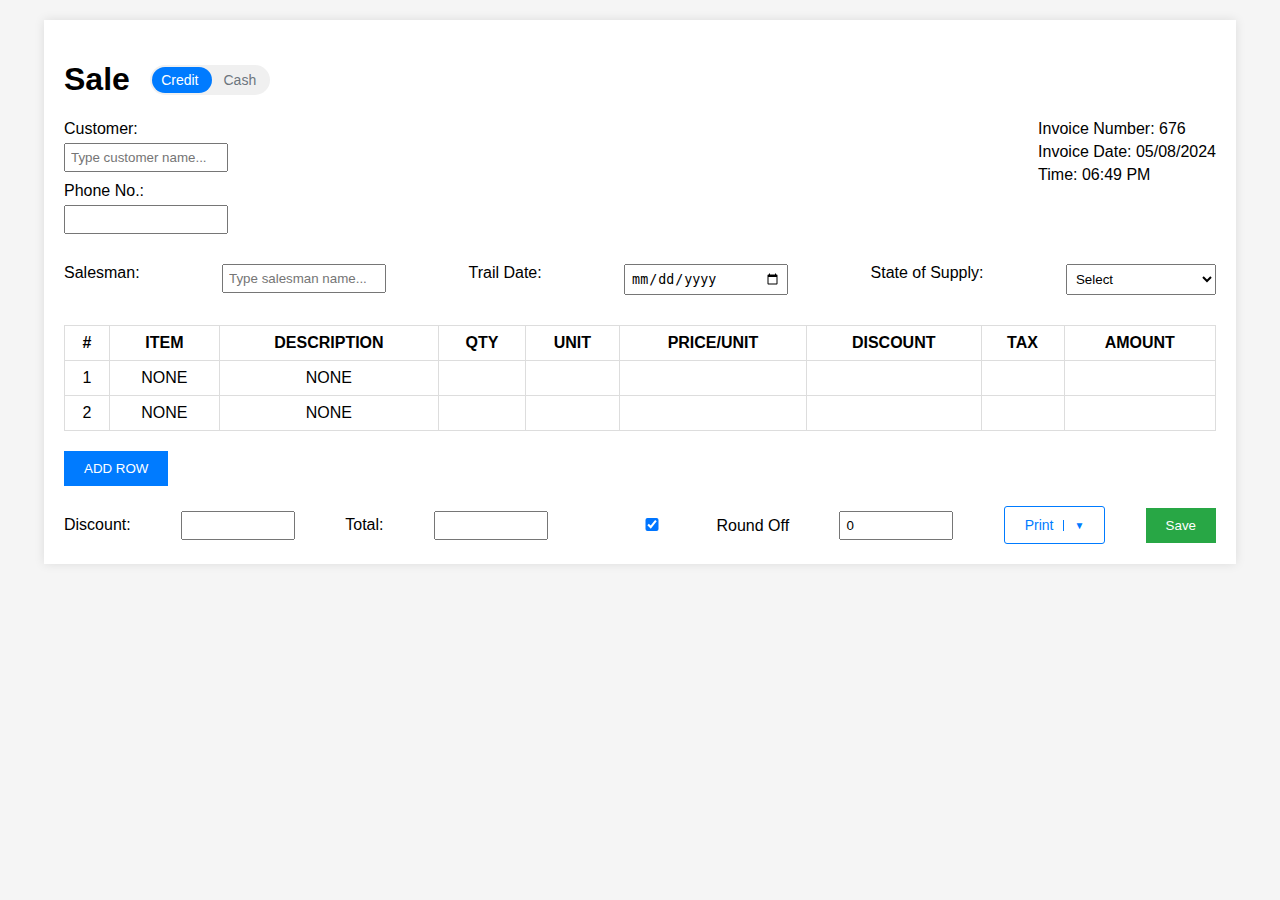
==== index.html @ 81d82df8 "first changes" ====
<!DOCTYPE html>
<html lang="en">
<head>
    <meta charset="UTF-8">
    <meta name="viewport" content="width=device-width, initial-scale=1.0">
    <title>Invoice Page</title>
    <link rel="stylesheet" href="styles.css">
</head>
<body>
    <div class="container">
        <div class="header">
            <h1>Sale</h1>
            <div class="toggle-container">
                <input type="checkbox" id="toggle" class="toggle-input">
                <label for="toggle" class="toggle-label">
                    <span class="toggle-option">Credit</span>
                    <span class="toggle-option">Cash</span>
                    <span class="toggle-slider"></span>
                </label>
            </div>
        </div>
        
        <div class="invoice-details">
            <div class="left">
                <label for="customer">Customer:</label>
                <input type="text" id="customer" placeholder="Type customer name..." oninput="showCustomerSuggestions(this.value)">
                <div id="customer-suggestions" class="customersuggestions"></div>
                <label for="phone">Phone No.:</label>
                <input type="text" id="phone">
            </div>
            <div class="right">
                <label>Invoice Number: 676</label>
                <label>Invoice Date: 05/08/2024</label>
                <label>Time: 06:49 PM</label>
            </div>
        </div>
        
        <div class="details-row">
            <label for="salesman">Salesman:</label>
            <div class = "inp">
            <input type="text" id="salesman" placeholder="Type salesman name..." oninput="showSalesmanSuggestions(this.value)">
            <div id="salesman-suggestions" class="salesmansuggestions"></div>
            </div>
            <label for="trail-date">Trail Date:</label>
            <input type="date" id="trail-date">
            <label for="state-supply">State of Supply:</label>
            <select id="state-supply">
                <option>Select</option>
            </select>
        </div>
        
        <table>
            <thead>
                <tr>
                    <th>#</th>
                    <th>ITEM</th>
                    <th>DESCRIPTION</th>
                    <th>QTY</th>
                    <th>UNIT</th>
                    <th>PRICE/UNIT</th>
                    <th>DISCOUNT</th>
                    <th>TAX</th>
                    <th>AMOUNT</th>
                </tr>
            </thead>
            <tbody>
                <tr>
                    <td>1</td>
                    <td>NONE</td>
                    <td>NONE</td>
                    <td></td>
                    <td></td>
                    <td></td>
                    <td></td>
                    <td></td>
                    <td></td>
                </tr>
                <tr>
                    <td>2</td>
                    <td>NONE</td>
                    <td>NONE</td>
                    <td></td>
                    <td></td>
                    <td></td>
                    <td></td>
                    <td></td>
                    <td></td>
                </tr>
            </tbody>
        </table>

        <button class="add-row">ADD ROW</button>

        <div class="footer">
            <label for="discount">Discount:</label>
            <input type="text" id="discount">
            <label for="total">Total:</label>
            <input type="text" id="total">
            <label>
                <input type="checkbox" checked>
                Round Off
            </label>
            <input type="text" value="0">
            <button class="print-button">Print <span class="dropdown-arrow" style="border-left: 1.5px solid #007bff;">▼</span></button>
            <button class="save">Save</button>
        </div>
    </div>
    <script src="script.js"></script>
</body>
</html>
---- styles.css ----
body {
    font-family: Arial, sans-serif;
    background-color: #f5f5f5;
    margin: 0;
    padding: 0;
}

.container {
    width: 90%;
    margin: 20px auto;
    background-color: #fff;
    padding: 20px;
    box-shadow: 0 0 10px rgba(0, 0, 0, 0.1);
}

.invoice-details,
.details-row {
    display: flex;
    position: relative;
    justify-content: space-between;
    margin-bottom: 20px;
}

.invoice-details label,
.details-row label {
    display: block;
    margin-bottom: 5px;
}

.invoice-details select,
.invoice-details input,
.details-row input,
.details-row select {
    padding: 5px;
    margin-bottom: 10px;
    width: 150px;
}

table {
    width: 100%;
    border-collapse: collapse;
    margin-bottom: 20px;
}

table th,
table td {
    border: 1px solid #ddd;
    padding: 8px;
    text-align: center;
}

.add-row {
    display: block;
    margin: 0 auto 20px;
    padding: 10px 20px;
    background-color: #007bff;
    color: #fff;
    border: none;
    cursor: pointer;
    margin-left: 0;
}

.footer {
    display: flex;
    justify-content: space-between;
    align-items: center;
}

.footer label {
    margin-right: 10px;
}

.footer input {
    padding: 5px;
    margin-right: 10px;
    width: 100px;
}

.save {
    background-color: #28a745;
    color: #fff;
    padding: 10px 20px;
    border: none;
    cursor: pointer;
}

.print-button {
    background-color: #ffffff;
    color: #007bff;
    border: 1px solid #007bff;
    padding: 10px 20px;
    font-size: 14px;
    cursor: pointer;
    display: inline-flex;
    align-items: center;
    border-radius: 3px;
}

.print-button:hover {
    background-color: #cff3ee;
}

.print-button:focus {
    outline: none;
}

.dropdown-arrow {
    font-size: 10px;
    margin-left: 10px;
    padding-left: 10px;
    border-left: 1.5px solid #007bff;
    height: 100%; /* Ensures the arrow spans the full height of the button */
    display: flex;
    align-items: center;
}

/* Styling for the suggestions box */
.salesmansuggestions {
    border: 1px solid #c0c0c0;
    max-height: 150px;
    overflow-y: auto;
    position: absolute; /* Positioning relative to the parent */
    background-color: #fff;
    width: 200px; /* Match the width of the input field */
    display: none; /* Hidden by default */
    top: 100%; /* Position it directly below the input field */
    left: 0;
}
.inp{
    position: relative;
}

/* Styling for individual suggestion items */
.salesmansuggestions div {
    padding: 8px;
    cursor: pointer;
}

/* Styling for suggestion items on hover */
.salesmansuggestions div:hover {
    background-color: #f0f0f0;
}

.customersuggestions {
    border: 1px solid #c0c0c0;
    max-height: 150px;
    overflow-y: auto;
    position: absolute;
    background-color: #fff;
    width: 200px; /* Match width of the input box */
    display: none;
    
}

.customersuggestions div {
    padding: 8px;
    cursor: pointer;
}

.customersuggestions div:hover {
    background-color: #f0f0f0;
}


.header {
    display: flex;
    align-items: center;
}

.toggle-container {
    display: inline-block;
    position: relative;
    margin-left: 20px;
}

.toggle-input {
    display: none;
}

.toggle-label {
    display: flex;
    align-items: center;
    justify-content: space-between;
    width: 120px;
    height: 30px;
    background-color: #f0f0f0;
    border-radius: 15px;
    position: relative;
    cursor: pointer;
}

.toggle-option {
    width: 50%;
    text-align: center;
    font-size: 14px;
    color: #6c757d;
    user-select: none;
    z-index: 1;
    position: relative;
    transition: color 0.3s ease;
}

.toggle-slider {
    position: absolute;
    top: 2px;
    bottom: 2px;
    left: 2px;
    width: 50%;
    background-color: #007bff;
    border-radius: 15px;
    transition: all 0.3s ease;
}

.toggle-label .toggle-option:first-child {
    color: white; /* White color for "Credit" when unchecked */
}
.toggle-label .toggle-option:last-child {
    color: white; /* White color for "Credit" when unchecked */
}
/* When checkbox is checked: move the slider and update text colors */
.toggle-input:checked + .toggle-label .toggle-slider {
    left: calc(50% + 2px);
}

.toggle-input:checked + .toggle-label .toggle-option:first-child {
    color: #6c757d; /* Gray color for "Credit" when "Cash" is selected */
}

.toggle-input:checked + .toggle-label .toggle-option:last-child {
    color: white; /* White color for "Cash" when selected */
}
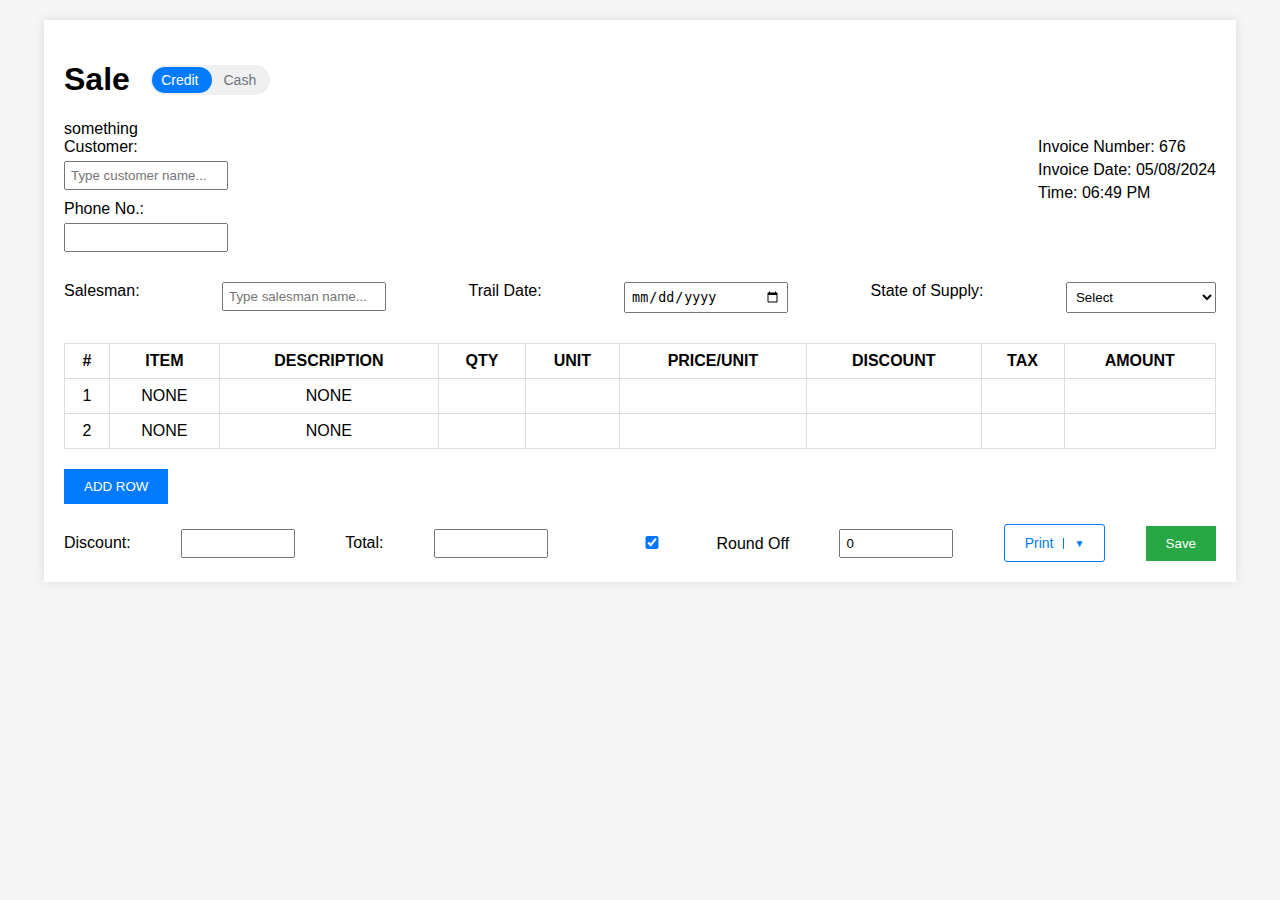
==== commit b7156287: "okay" ====
--- a/index.html
+++ b/index.html
@@ -19,7 +19,7 @@
                 </label>
             </div>
         </div>
-        
+        <span>something</span>
         <div class="invoice-details">
             <div class="left">
                 <label for="customer">Customer:</label>
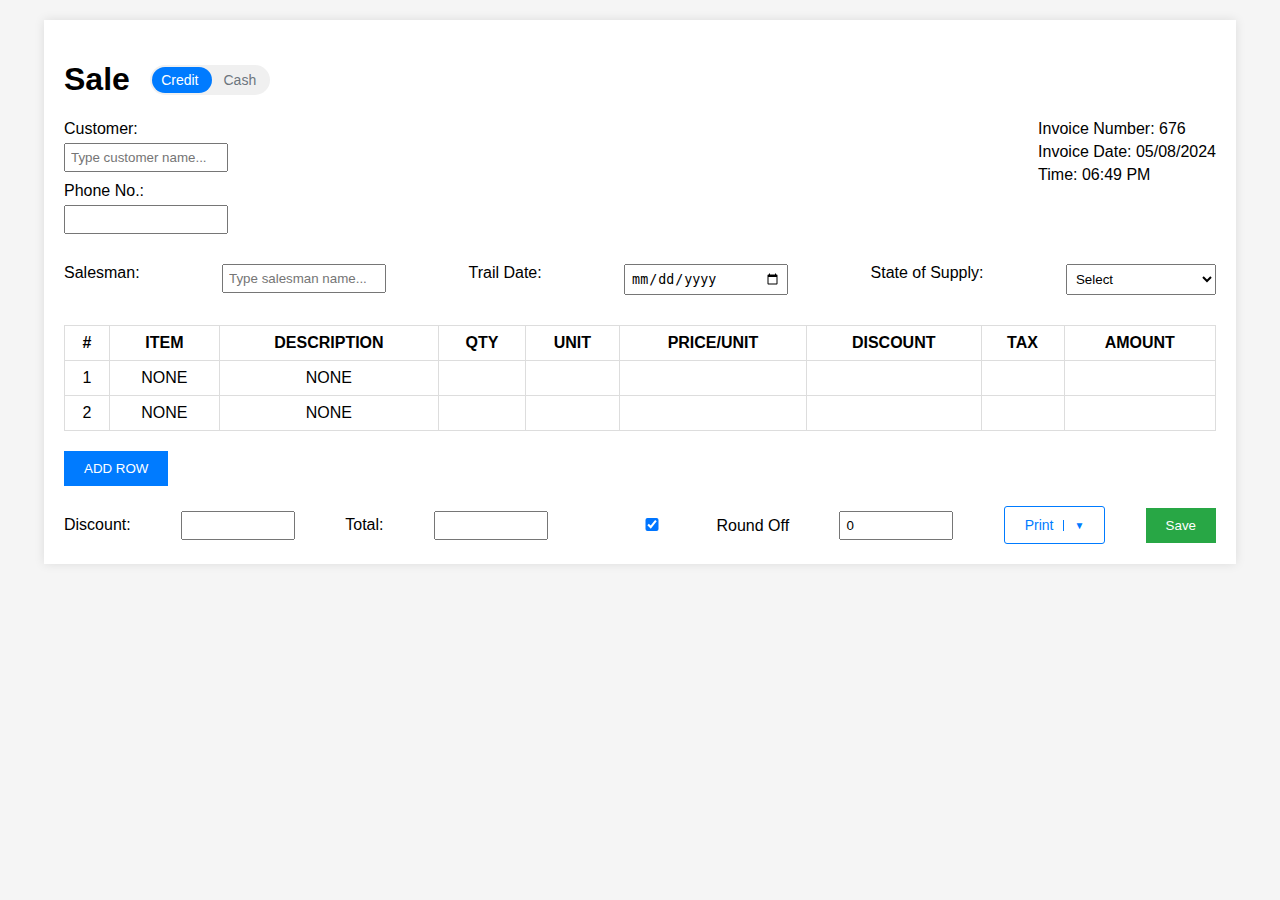
==== commit 9a7a2a88: "something part 2" ====
--- a/index.html
+++ b/index.html
@@ -19,7 +19,7 @@
                 </label>
             </div>
         </div>
-        <span>something</span>
+        
         <div class="invoice-details">
             <div class="left">
                 <label for="customer">Customer:</label>
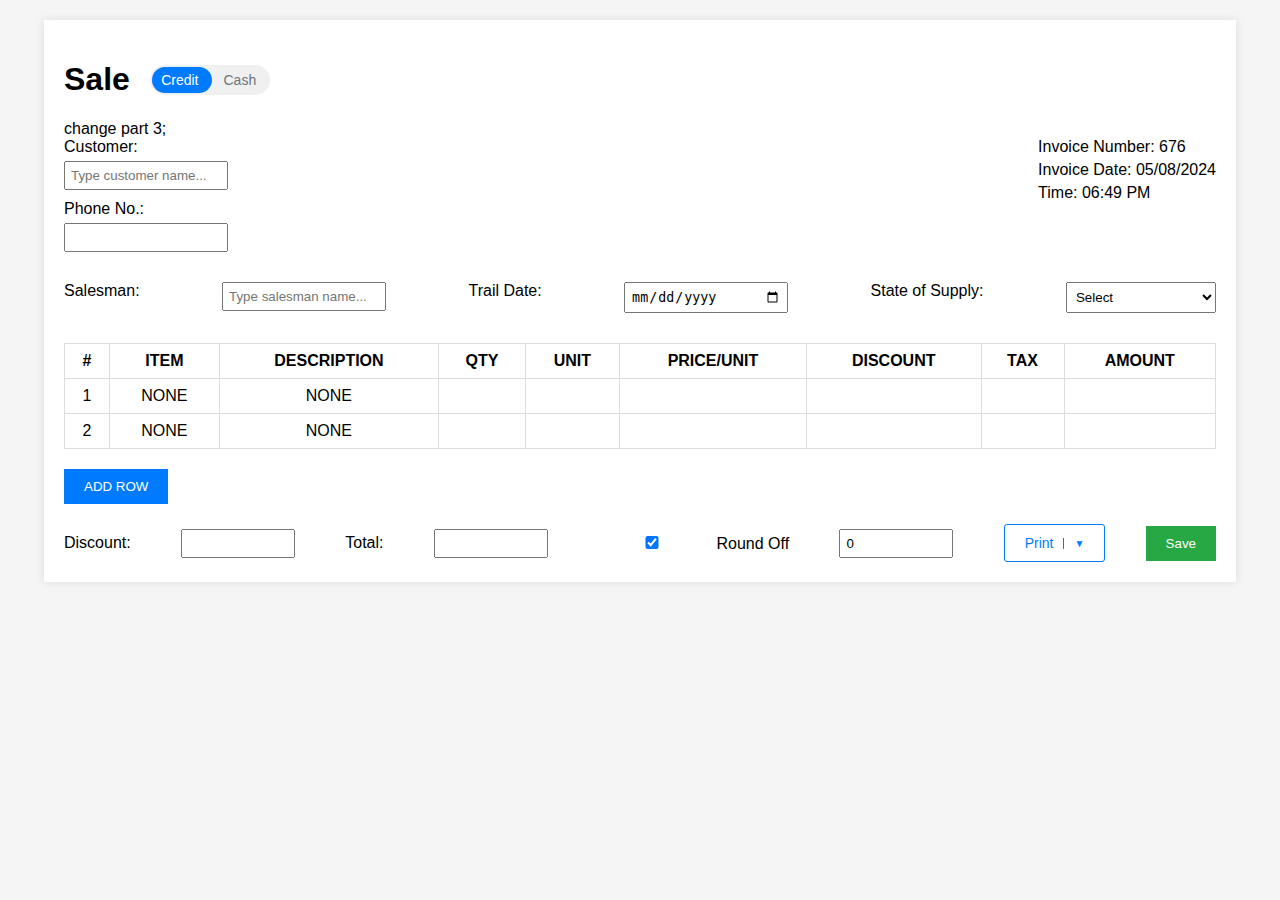
==== commit c299f0e9: "something part 3" ====
--- a/index.html
+++ b/index.html
@@ -19,7 +19,7 @@
                 </label>
             </div>
         </div>
-        
+        change part 3;
         <div class="invoice-details">
             <div class="left">
                 <label for="customer">Customer:</label>
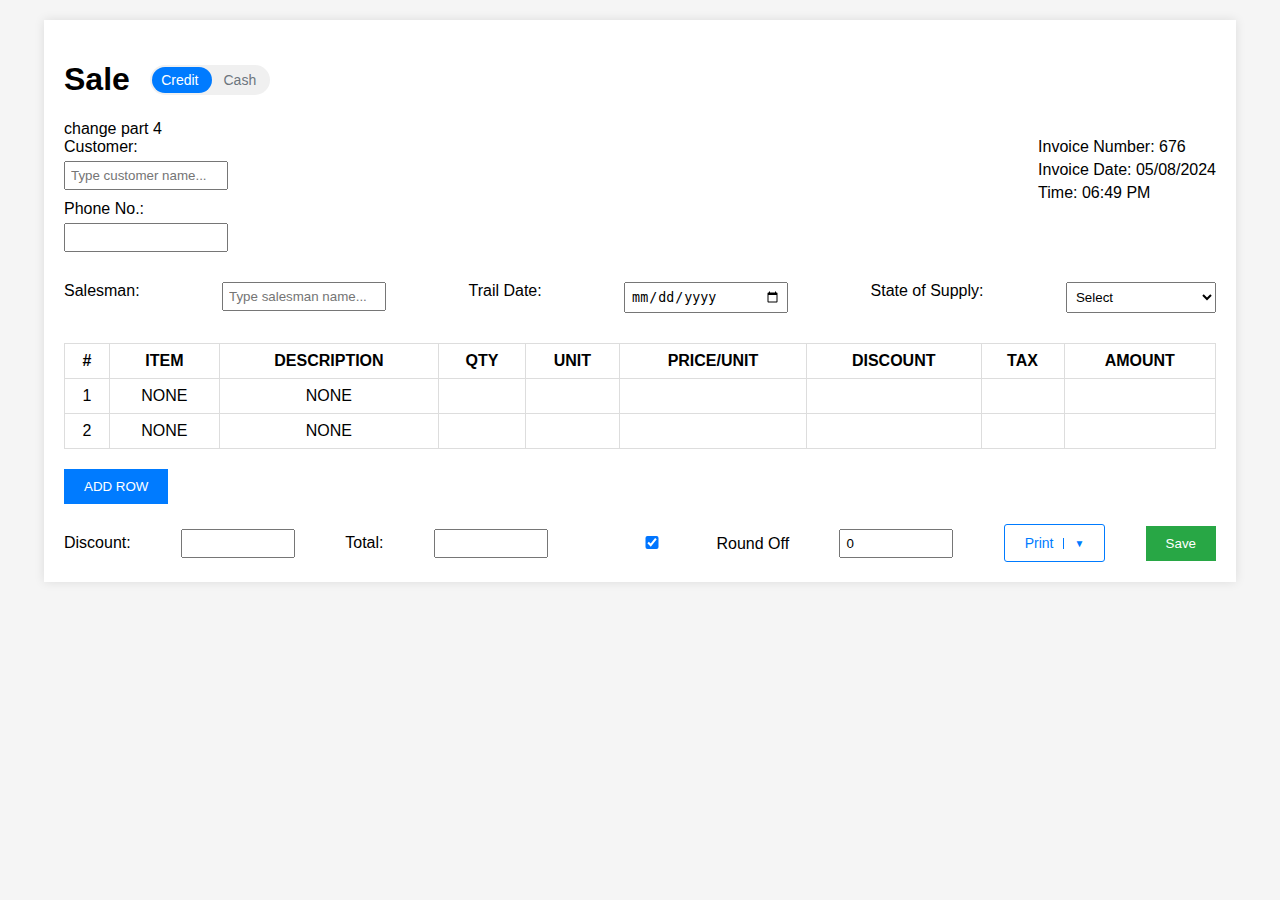
==== commit d8636f78: "message" ====
--- a/index.html
+++ b/index.html
@@ -19,7 +19,7 @@
                 </label>
             </div>
         </div>
-        change part 3;
+        change part 4
         <div class="invoice-details">
             <div class="left">
                 <label for="customer">Customer:</label>
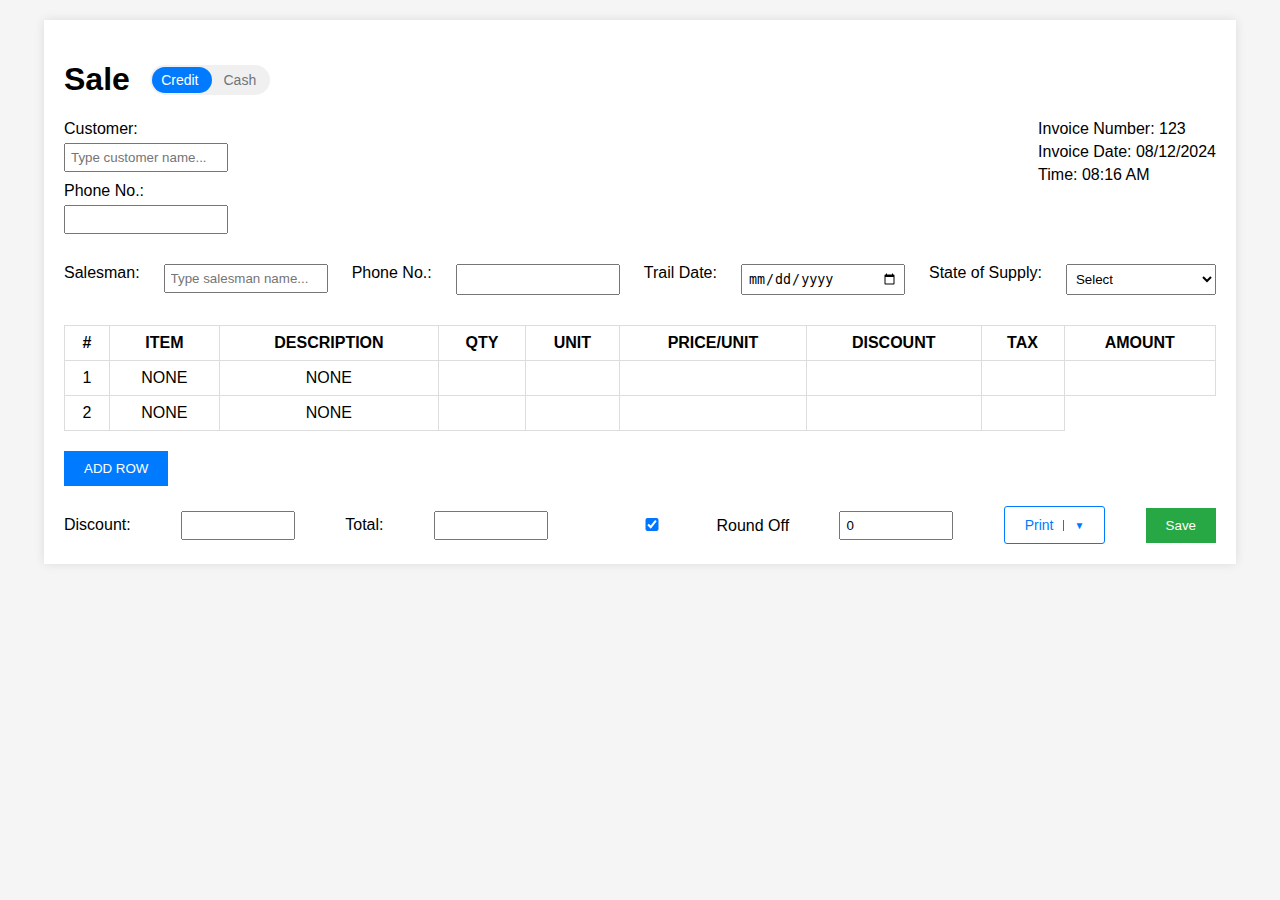
==== commit 4043bc6e: "krish_cust-phonefunc" ====
--- a/index.html
+++ b/index.html
@@ -19,28 +19,30 @@
                 </label>
             </div>
         </div>
-        change part 4
+
         <div class="invoice-details">
             <div class="left">
                 <label for="customer">Customer:</label>
                 <input type="text" id="customer" placeholder="Type customer name..." oninput="showCustomerSuggestions(this.value)">
                 <div id="customer-suggestions" class="customersuggestions"></div>
-                <label for="phone">Phone No.:</label>
-                <input type="text" id="phone">
+                <label for="customer-phone">Phone No.:</label> <!-- Updated ID here -->
+                <input type="text" id="customer-phone"> <!-- Updated ID here -->
             </div>
             <div class="right">
-                <label>Invoice Number: 676</label>
-                <label>Invoice Date: 05/08/2024</label>
-                <label>Time: 06:49 PM</label>
+                <label id="invoice-number">Invoice Number: 676</label>
+                <label id="invoice-date">Invoice Date: 05/08/2024</label>
+                <label id="invoice-time">Time: 06:49 PM</label>
             </div>
         </div>
         
         <div class="details-row">
             <label for="salesman">Salesman:</label>
-            <div class = "inp">
-            <input type="text" id="salesman" placeholder="Type salesman name..." oninput="showSalesmanSuggestions(this.value)">
-            <div id="salesman-suggestions" class="salesmansuggestions"></div>
+            <div class="inp">
+                <input type="text" id="salesman" placeholder="Type salesman name..." oninput="showSalesmanSuggestions(this.value)">
+                <div id="salesman-suggestions" class="salesmansuggestions"></div>
             </div>
+            <label for="salesman-phone">Phone No.:</label> 
+            <input type="text" id="salesman-phone"> 
             <label for="trail-date">Trail Date:</label>
             <input type="date" id="trail-date">
             <label for="state-supply">State of Supply:</label>
@@ -48,7 +50,7 @@
                 <option>Select</option>
             </select>
         </div>
-        
+
         <table>
             <thead>
                 <tr>
@@ -84,7 +86,6 @@
                     <td></td>
                     <td></td>
                     <td></td>
-                    <td></td>
                 </tr>
             </tbody>
         </table>
--- a/styles.css
+++ b/styles.css
@@ -149,6 +149,7 @@
     background-color: #fff;
     width: 200px; /* Match width of the input box */
     display: none;
+    z-index: 1000;
     
 }
 
@@ -211,13 +212,12 @@
     transition: all 0.3s ease;
 }
 
+/* Default state */
 .toggle-label .toggle-option:first-child {
     color: white; /* White color for "Credit" when unchecked */
 }
-.toggle-label .toggle-option:last-child {
-    color: white; /* White color for "Credit" when unchecked */
-}
-/* When checkbox is checked: move the slider and update text colors */
+
+/* Checked state */
 .toggle-input:checked + .toggle-label .toggle-slider {
     left: calc(50% + 2px);
 }
@@ -227,5 +227,6 @@
 }
 
 .toggle-input:checked + .toggle-label .toggle-option:last-child {
-    color: white; /* White color for "Cash" when selected */
-}+    color: white; /* White color for "Cash" when selected */
+}
+
